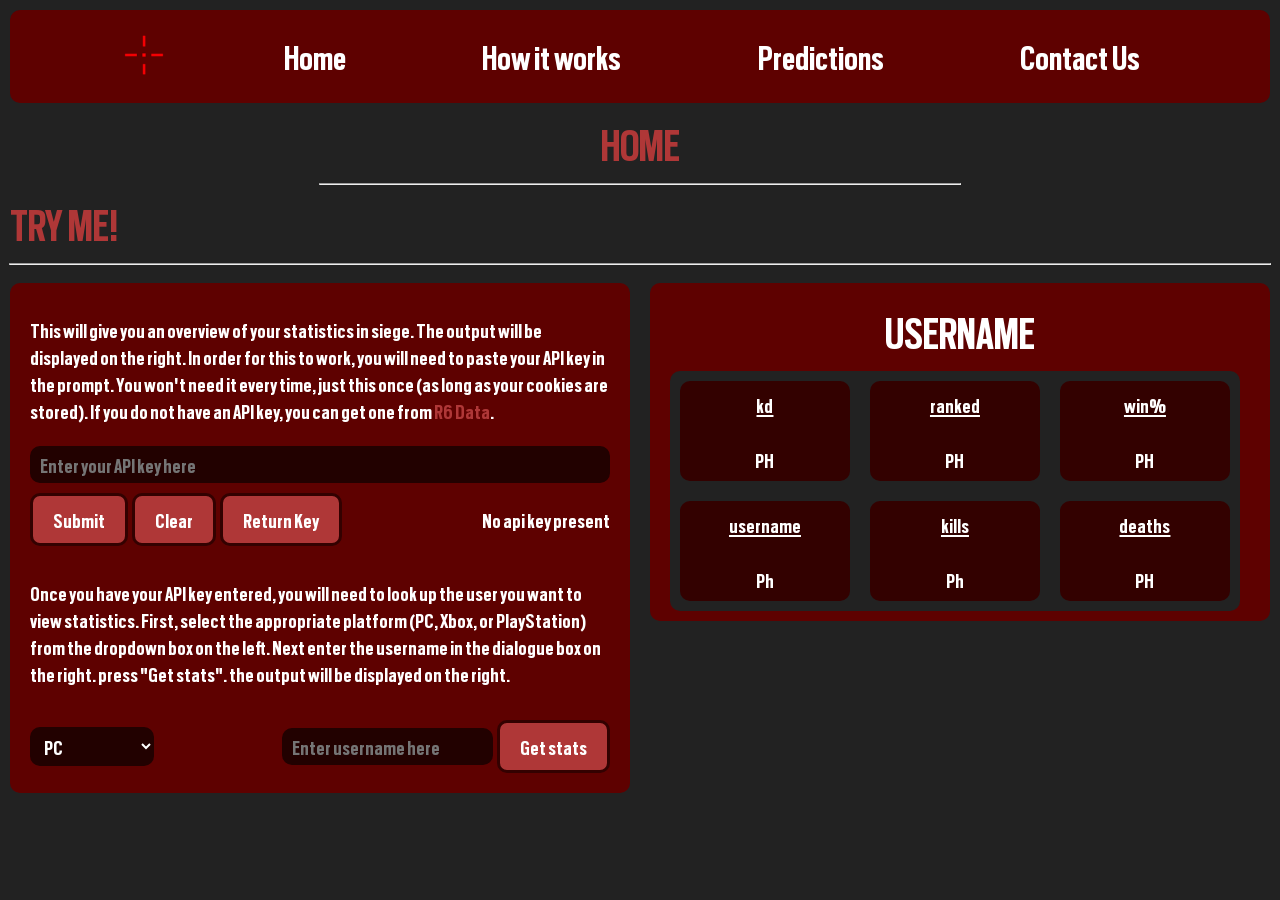
==== index.html @ 3961796a "generally cleaned up webiste, added react code for buttons, and started work on how it works page." ====
<!DOCTYPE html>
<html lang="en">
<head>
    <link rel="stylesheet" href="style.css">
</head>
<body onload="update() && hide()">
    <div class="container1">
        <ul class="navbar">
            <li><img id="logo" src="images/Untitled-1.png" alt="crosshair" onclick="killright()"></li>
            <li><a href="index.html">Home</a></li>
            <li><a href="Howitworks.html">How it works</a></li>
            <li><a href="predictions.html">Predictions</a></li>
            <li><a href="feedback.html">Contact Us</a></li>
        </ul>
    </div>
    <h1 class = "Title">home</h1>
    <hr class = "shr"> 
    <h1 class = "headline">TRY ME!</h1>
    <hr>
    <div class="mainbodyr">
        <p class="Title" id = "usernamee" style="color:white;">Username</p>
        <div id="outputbox">
            <div class="opcontainer" id = "usernamecontainer">
                <p class="optext">username</p>
                <p>Ph</p>
            </div>
            <div class="opcontainer" id = "levelcontainer">
                <p class="optext">kills</p>
                <p id="kills">Ph</p>
            </div>
            <div class="opcontainer" id = "deathscontainer">
                <p class="optext">deaths</p>
                <p id="deaths">PH</p>
            </div>
            <div class="opcontainer" id = "kdcontainer">
                <p class="optext">kd</p>
                <p id="kd">PH</p>

            </div>
            <div class="opcontainer" id = "rankedcontainer">        
                <p class="optext">ranked</p>
                <p id="ranked">PH</p>
            </div>
            <div class="opcontainer" id = "winpercentagecontainer">        
                <p class="optext" >win%</p>
                <p id="win-percentage">PH</p>
            </div>
        </div>
    </div>
    <div class="mainbodyl">
        <p class = "left">This will give you an overview of your statistics in siege. The output will be displayed
            on the right. In order for this to work, you will need to paste your API key in the prompt. You won't
            need it every time, just this once (as long as your cookies are stored). If you do not have an API
            key, you can get one from <a href="https://www.R6data.eu">R6 Data</a>. 
        </p>
        <input type="text" id="input" placeholder="Enter your API key here">
        <div id="buttonAndOutput">
            <div id="Buttons">
                <button class="button" onclick="storekey()">Submit</button>
                <button class="button" onclick="clearkey()">Clear</button>
                <button class="button" onclick="returnkey()">Return Key</button>
            </div>
            <p id="output">No api key present</p>

        </div>
        <p>Once you have your API key entered, you will need to look up the user you want to view statistics. First,
            select the appropriate platform (PC, Xbox, or PlayStation) from the dropdown box on the left. Next enter the username in the dialogue box on the right.
            press "Get stats". the output will be displayed on the right.
        </p>
        <div id="dropdownanduser">
            <select id="platform">
                <option value="pc">PC</option>
                <option value="xbox">Xbox</option>
                <option value="playstation">PlayStation</option>
            </select>
            <div>
                <input type="text" id="username" placeholder="Enter username here">
                <button class="button" onclick="datafetch()">Get stats</button>
            </div>
        </div>
    
    
    <script src="script.js"></script>
</body>
</html>
---- style.css ----
.headline, .Title {
    color:#af3737;
    font-family:Scout-condensed bold;
    font-size:48px;
    text-transform:uppercase;
}
.Title {
    text-align:center;
    padding:0;
    margin: 10px;
}
input, select {
    background-color:#220100;
    color:white;
    border-style:none;
    font-family:Scout-condensed bold;
    font-size:0.6cm;
    padding: 5px 10px 5px 10px   ;
    border-radius:10px;
}
input:focus, select:focus {
    outline:black;
}
a {
    text-decoration: none;
    color:#af3737;
}
hr {
    width:calc(100% - 20px); 
}
.shr {
    color:30,0,80;
    width:50%;
    text-align:center;
}
body {
    margin:0;
    padding:0;
    padding-top:105px;
    background-color: #222222;
}

h1 {
    margin:10px;
}
.navbar {
    list-style-type:none;
    border-radius:10px;
    margin:10px;
    padding:10px;
    overflow:hidden;
    background-color:#5e0100;
}
ul li a {
    display:block;
    color:white;
    text-align:center;
    padding:14px 16px;
    font-size:1cm;
    font-family:Scout-condensed bold;
    text-decoration:none;
    border-radius:10px;
}
ul li a:hover {
    background-color:#330100
}
ul li {
    float:left;
}
@font-face {
    font-family: Scout-condensed bold;
    src: url(ScoutCondensed-bold.otf);
}
.container1 {
    box-sizing:border-box;
    width: 100%;
}
.container1 .navbar {
    box-sizing: border-box;
    display:flex;
    justify-content:space-evenly;
    align-items:center;
    width:calc(100% - 20px);
    margin:10px;
    padding:10px;
    max-width:100%;
    position:fixed;
    top:0;
}
.gp{
    color:#af3737
}
p {
    color:white;
    font-family:Scout-condensed bold;
    font-size:0.6cm;
}
.mainbodyl {
    border-radius:10px;
    display:flex;
    background-color:#5e0100;
    width:calc(50% - 20px);
    height:100%;
    margin:10px;
    padding: 10px 20px 10px 20px;
    align-items:left;
    flex-direction: column;
    text-align:left;
    float:left;
    box-sizing:border-box;
}
.mainbodyr {
    border-radius:10px;
    display:flex;
    justify-content:flex-start;
    align-items:left;
    background-color:#5e0100;
    width:calc(50% - 20px);
    height:100%;
    margin:10px;
    padding: 10px 20px 10px 20px;
    text-align:left;
    box-sizing:border-box;
    float:right;
    flex-direction:column;


}

#logo {
    height: 40px;
    padding:0px;
    margin:0px;
    align-items: center;
}
.button {
    border-style: solid;
    border-width:3px;
    border-color:#330100;
    border-radius: 10px;
    font-size:0.6cm;
    font-family:Scout-condensed bold;
    box-sizing:border-box;
    width:fit-content;
    background-color:#af3737;
    color:white;
    padding:10px 20px 10px 20px;
    cursor:pointer;
    margin: 10px 0px 10px 0px;
    transition: transform 0.2s ease-out;
    transition: background-color 0.2s ease-out;
}
#buttonAndOutput {
    display:flex;
    justify-content:space-between;
    align-items:center;
    width:100%;
}
.button:hover {
    background-color:#330100;
    transition: background-color 0.2s ease;
    transform: scale(1.1);
    transition: transform 0.2s ease;

}
.button:active {
    background-color: #220100;
    transform: scale(1.05);
    transition: transform 0.2s ease;
}
#buttons {
    display:flex;
    justify-content: flex-start;
}
#dropdownanduser {
    display:flex;
    justify-content: space-between;
    align-items:center;
    width:100%;
}

/* output styling */
#hresults {
    float:left;
}
#outputbox {
    display:flex;
    flex-direction:row;
    justify-content:space-evenly;
    align-items:center;
    width:calc(100% - 10px);
    box-sizing: border-box;
    background-color: #222222;
    border-radius: 10px;
    flex-wrap:wrap-reverse;    
}
.optext{
    margin: 5px 15px 5px 15px;
    padding:5px 10px 5px 10px;
    border-radius: 10px;
    text-decoration:underline;
}

.opcontainer{
    align-items: center;
    text-align: center;
    background-color:#330100;
    box-sizing:border-box;
    width: calc(calc(100%/3) - 20px);
    border-radius:10px;
    height: 100px;
    margin:10px;
}
.predic{
    display:flex;
    justify-content: space-between;
    box-sizing: border-box;
    width: calc(100% - 30px);
    flex-direction: row;
}

.prein {
    display:flex;
    justify-content: space-between;
    box-sizing:border-box;
    background-color: #af3737;
    width: calc(50%-20px)

}

#hiw {
    display:flex;
    box-sizing: border-box;
    width: calc(100%-20px);
    background-color:#5e0100;
    border-radius:10px;
    padding: 10px 20px 10px 20px;
    text-align: left;
    align-items: center;
    margin:10px;
}
#pfp {
    width:500px;
    border-radius:10px;
    transition: transform 0.2s ease-out
}
#pfp:hover {
    transform: scale(1.05);
    transition: transform 0.2s ease;
}
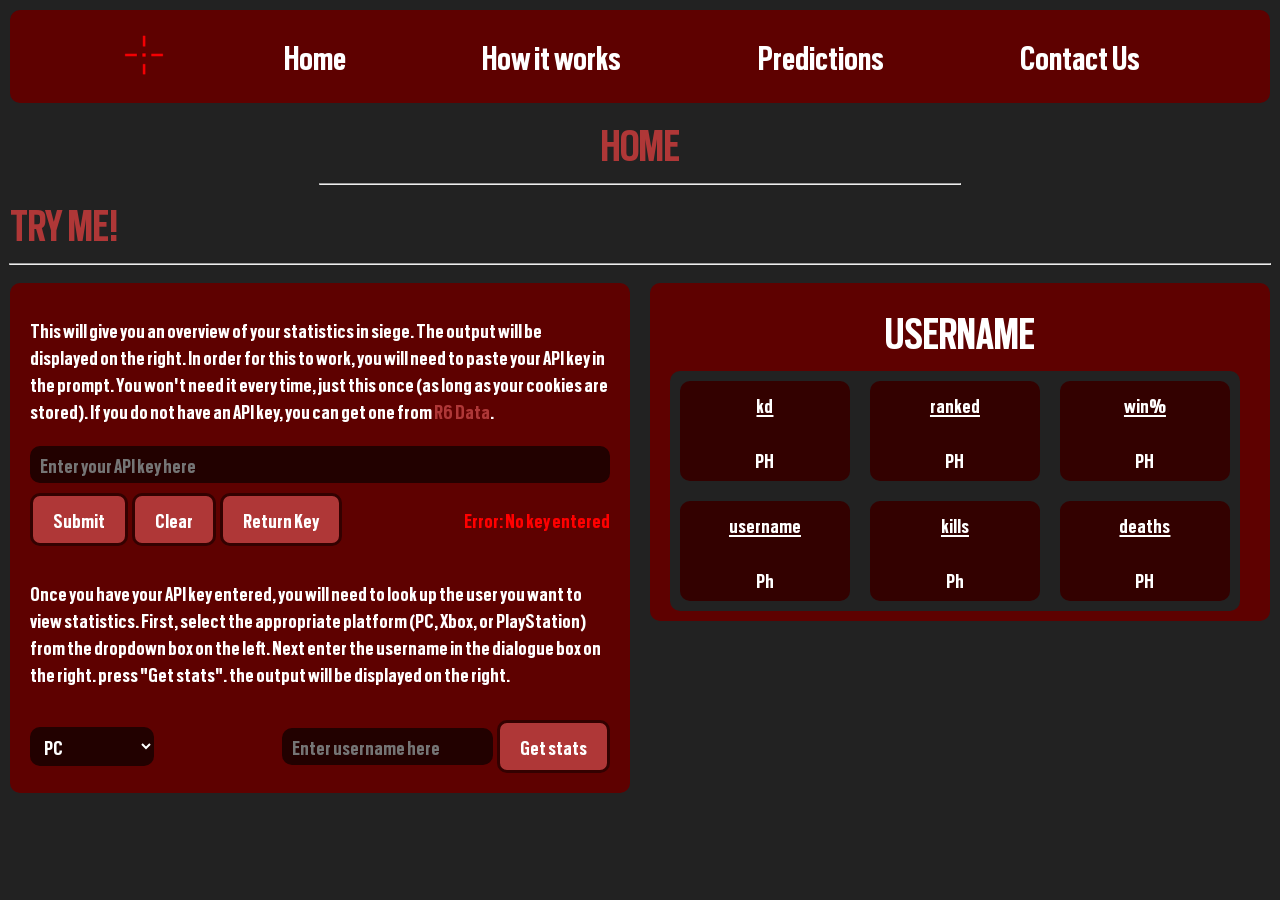
==== commit edbb941b: "removed pointless react code and fixed other errors" ====
--- a/index.html
+++ b/index.html
@@ -3,7 +3,7 @@
 <head>
     <link rel="stylesheet" href="style.css">
 </head>
-<body onload="update() && hide()">
+<body onload="update(); hide();">
     <div class="container1">
         <ul class="navbar">
             <li><img id="logo" src="images/Untitled-1.png" alt="crosshair" onclick="killright()"></li>
@@ -56,9 +56,9 @@
         <input type="text" id="input" placeholder="Enter your API key here">
         <div id="buttonAndOutput">
             <div id="Buttons">
-                <button class="button" onclick="storekey()">Submit</button>
-                <button class="button" onclick="clearkey()">Clear</button>
-                <button class="button" onclick="returnkey()">Return Key</button>
+                <button class="button" onclick="storeKey()">Submit</button>
+                <button class="button" onclick="clearKey()">Clear</button>
+                <button class="button" onclick="returnKey()">Return Key</button>
             </div>
             <p id="output">No api key present</p>
 
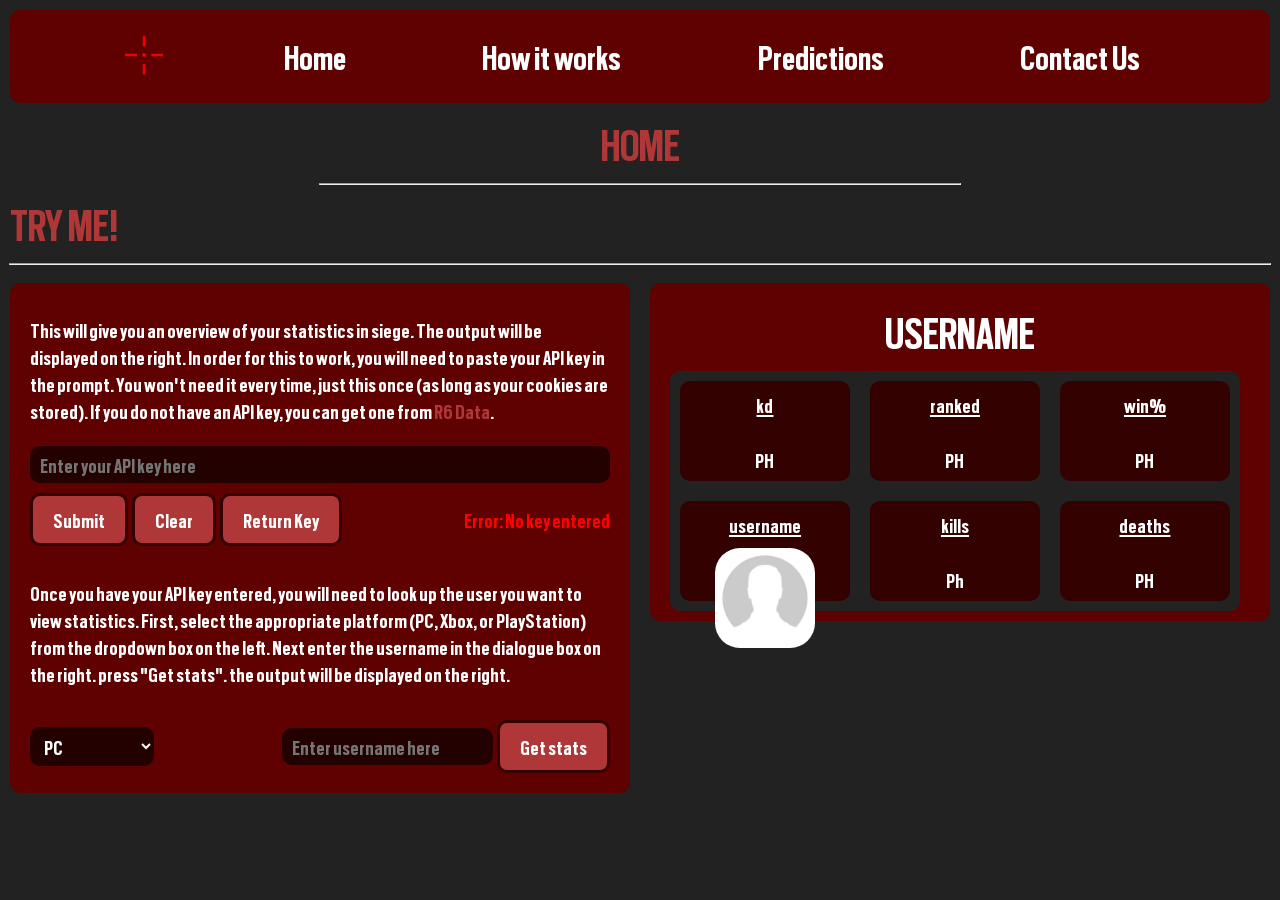
==== commit a727ebdb: "*hopefully* final pfp integration" ====
--- a/index.html
+++ b/index.html
@@ -22,7 +22,7 @@
         <div id="outputbox">
             <div class="opcontainer" id = "usernamecontainer">
                 <p class="optext">username</p>
-                <p>Ph</p>
+                <img id="statpfp1" src="images/profile-pic.png" alt="Profile Picture">
             </div>
             <div class="opcontainer" id = "levelcontainer">
                 <p class="optext">kills</p>
@@ -69,9 +69,9 @@
         </p>
         <div id="dropdownanduser">
             <select id="platform">
-                <option value="pc">PC</option>
-                <option value="xbox">Xbox</option>
-                <option value="playstation">PlayStation</option>
+                <option value="uplay">PC</option>
+                <option value="xbl">Xbox</option>
+                <option value="psn">PlayStation</option>
             </select>
             <div>
                 <input type="text" id="username" placeholder="Enter username here">
--- a/style.css
+++ b/style.css
@@ -247,4 +247,8 @@
 #pfp:hover {
     transform: scale(1.05);
     transition: transform 0.2s ease;
-}+}
+#statpfp1 {
+    width:100px;
+    border-radius:25px
+}
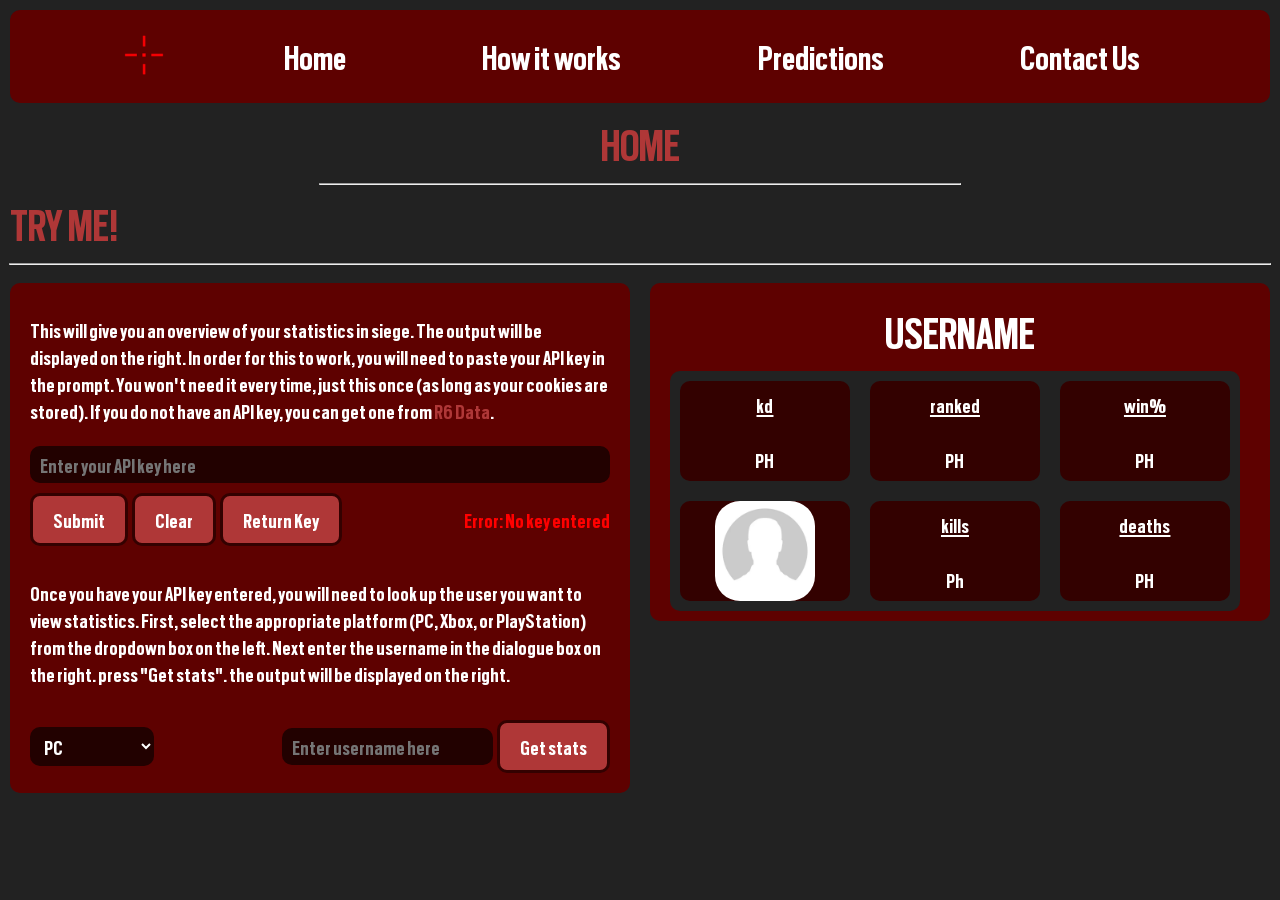
==== commit c78294d3: "index.html" ====
--- a/index.html
+++ b/index.html
@@ -21,7 +21,6 @@
         <p class="Title" id = "usernamee" style="color:white;">Username</p>
         <div id="outputbox">
             <div class="opcontainer" id = "usernamecontainer">
-                <p class="optext">username</p>
                 <img id="statpfp1" src="images/profile-pic.png" alt="Profile Picture">
             </div>
             <div class="opcontainer" id = "levelcontainer">
--- a/style.css
+++ b/style.css
@@ -244,10 +244,6 @@
     border-radius:10px;
     transition: transform 0.2s ease-out
 }
-#pfp:hover {
-    transform: scale(1.05);
-    transition: transform 0.2s ease;
-}
 #statpfp1 {
     width:100px;
     border-radius:25px
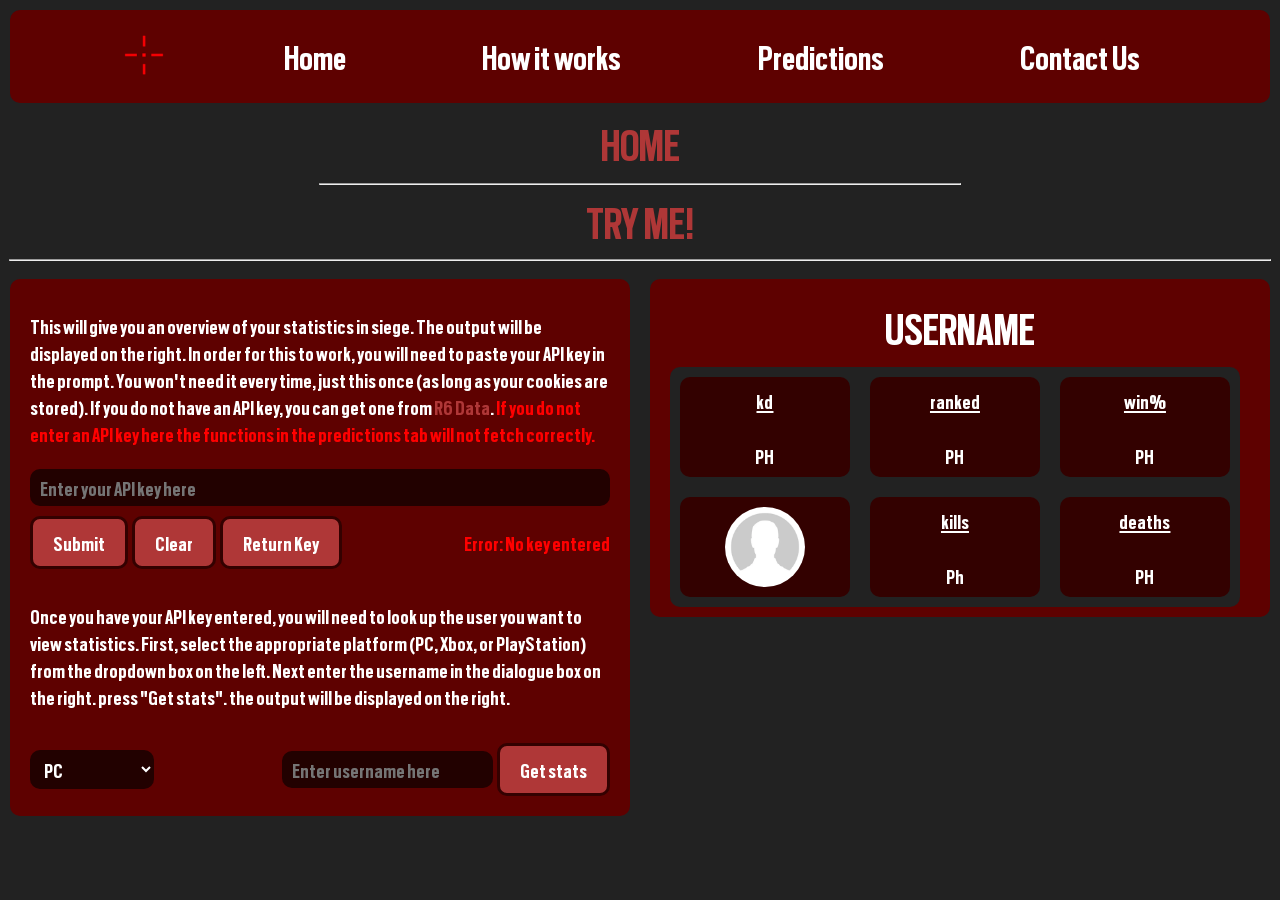
==== commit 6dd3389e: "just stuff IG" ====
--- a/index.html
+++ b/index.html
@@ -50,7 +50,7 @@
         <p class = "left">This will give you an overview of your statistics in siege. The output will be displayed
             on the right. In order for this to work, you will need to paste your API key in the prompt. You won't
             need it every time, just this once (as long as your cookies are stored). If you do not have an API
-            key, you can get one from <a href="https://www.R6data.eu">R6 Data</a>. 
+            key, you can get one from <a href="https://www.R6data.eu">R6 Data</a>. <span style="color:red;">If you do not enter an API key here the functions in the predictions tab will not fetch correctly.</span>
         </p>
         <input type="text" id="input" placeholder="Enter your API key here">
         <div id="buttonAndOutput">
--- a/style.css
+++ b/style.css
@@ -3,6 +3,8 @@
     font-family:Scout-condensed bold;
     font-size:48px;
     text-transform:uppercase;
+    text-align: center;
+    margin:auto;
 }
 .Title {
     text-align:center;
@@ -90,10 +92,16 @@
 .gp{
     color:#af3737
 }
-p {
+p{
     color:white;
     font-family:Scout-condensed bold;
     font-size:0.6cm;
+}
+.list {
+    color:white;
+    font-family:Scout-condensed bold;
+    font-size:0.8cm;
+    margin: 5px 15px 5px 15px;
 }
 .mainbodyl {
     border-radius:10px;
@@ -211,40 +219,98 @@
     height: 100px;
     margin:10px;
 }
-.predic{
+
+
+.prein {
     display:flex;
     justify-content: space-between;
+    box-sizing:border-box;
+    background-color: #5e0100;
+    width: calc(50% - 15px);
+    border-radius:10px;
+    padding: 10px 20px 10px 20px;
+    text-align: center;
+}
+
+#hiw {
+    display:flex;
     box-sizing: border-box;
-    width: calc(100% - 30px);
-    flex-direction: row;
-}
-
-.prein {
-    display:flex;
-    justify-content: space-between;
-    box-sizing:border-box;
-    background-color: #af3737;
-    width: calc(50%-20px)
-
-}
-
-#hiw {
-    display:flex;
-    box-sizing: border-box;
-    width: calc(100%-20px);
+    width: calc(100% - 20px);
     background-color:#5e0100;
     border-radius:10px;
     padding: 10px 20px 10px 20px;
     text-align: left;
     align-items: center;
     margin:10px;
-}
-#pfp {
+    flex-direction: column;
+}
+iframe {
     width:500px;
     border-radius:10px;
     transition: transform 0.2s ease-out
 }
+
+#usernamecontainer {
+    display:flex;
+    justify-content: center;
+    align-items: center;
+    background-color:#330100;
+    box-sizing:border-box;
+    width: calc(100%/3 - 20px);
+    border-radius:10px;
+    height: 100px;
+    margin:10px;
+}
 #statpfp1 {
-    width:100px;
-    border-radius:25px
-}
+    width:80px;
+    border-radius:40px
+}
+#p1 {
+    float:left;
+    margin-left:10px;
+    text-align: center;
+}
+#p2 {
+    float:right;
+    margin-right:10px;
+    text-align: center;}
+
+iframe {
+    border-radius:10px;
+    width:50%;
+    height:scale;
+    aspect-ratio: 16/9;
+
+}
+iframe:hover
+{
+    transform: scale(1.03);
+    transition: transform 0.2s ease-in-out;
+}
+
+.contact-table {
+    border-collapse: collapse;
+    width: 100%;
+    margin-top: 20px;
+    padding: 10px;
+    margin: 10px;
+    width:calc(100% - 20px);
+    text-align:center;
+    border-radius:10px;
+    overflow: hidden;
+    background-color:#5e0100;
+    font-family: Scout-condensed bold;
+    color:white;
+    font-size:30px
+}
+#feedbacksubmission {
+    display:flex;
+    flex-direction:column;
+    align-items:center;
+    background-color: #5e0100;
+    margin:auto;
+    width:calc(100% - 20px);
+    border-radius:10px;
+    padding: 10px 20px 10px 20px;
+}
+
